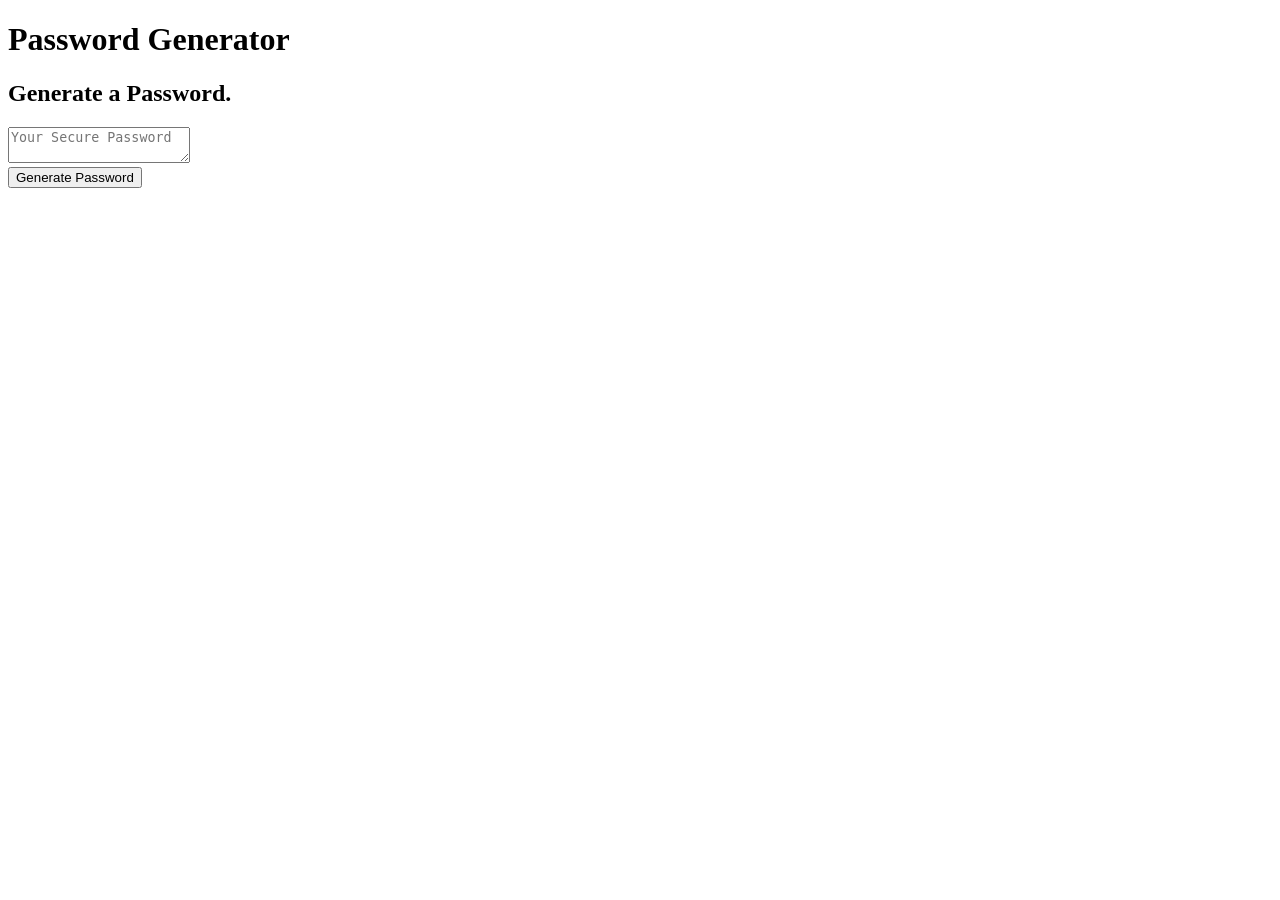
==== index.html @ 85176c8e "moved html file out of develop folder." ====
<!DOCTYPE html>
<html lang="en">
  <head>
    <meta charset="UTF-8" />
    <meta name="viewport" content="width=device-width, initial-scale=1.0" />
    <meta http-equiv="X-UA-Compatible" content="ie=edge" />
    <title>Password Generator</title>
    <link rel="stylesheet" href="style.css">
  </head>
  <body>
    <div class="wrapper">
      <header>
        <h1>Password Generator</h1>
      </header>
      <div class="card">
        <div class="card-header">
          <h2>Generate a Password.</h2>
        </div>
        <div class="card-body">
          <textarea
            readonly
            id="password"
            placeholder="Your Secure Password"
            aria-label="Generated Password"
          ></textarea>
        </div>
        <div class="card-footer">
          <button id="generate" class="btn">Generate Password</button>
        </div>
      </div>
    </div>
    <script src="script.js"></script>
  </body>
</html> <!--end of code-->
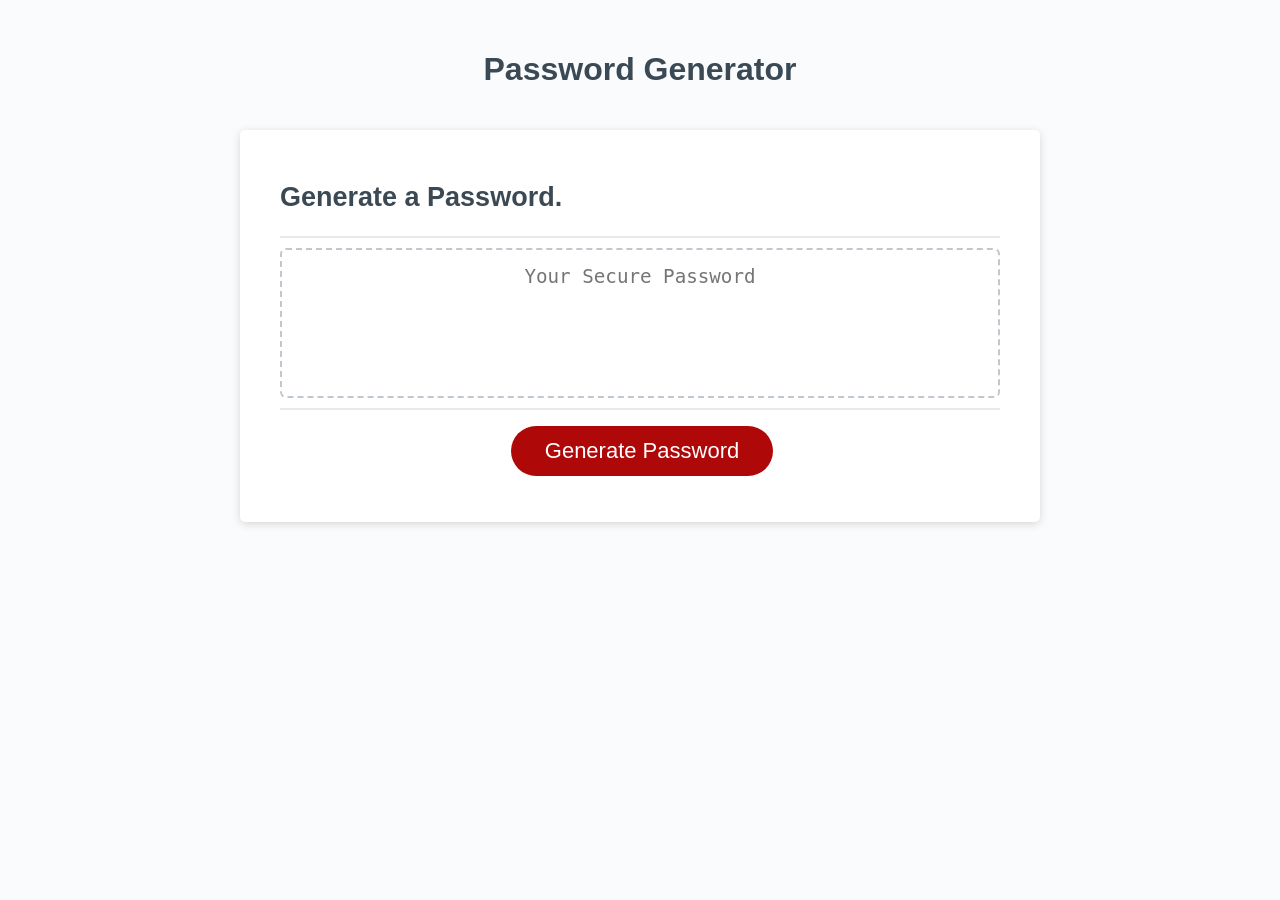
==== commit 40f3b925: "relinked the styles sheet." ====
--- a/index.html
+++ b/index.html
@@ -5,7 +5,7 @@
     <meta name="viewport" content="width=device-width, initial-scale=1.0" />
     <meta http-equiv="X-UA-Compatible" content="ie=edge" />
     <title>Password Generator</title>
-    <link rel="stylesheet" href="style.css">
+    <link rel="stylesheet" href="Develop/style.css">
   </head>
   <body>
     <div class="wrapper">
--- a/Develop/style.css
+++ b/Develop/style.css
@@ -0,0 +1,138 @@
+*,
+*::before,
+*::after {
+  box-sizing: border-box;
+}
+
+html,
+body,
+.wrapper {
+  height: 100%;
+  margin: 0;
+  padding: 0;
+}
+
+body {
+  font-family: sans-serif;
+  background-color: #f9fbfd;
+}
+
+.wrapper {
+  padding-top: 30px;
+  padding-left: 20px;
+  padding-right: 20px;
+}
+
+header {
+  text-align: center;
+  padding: 20px;
+  padding-top: 0px;
+  color: hsl(206, 17%, 28%);
+}
+
+.card {
+  background-color: hsl(0, 0%, 100%);
+  border-radius: 5px;
+  border-width: 1px;
+  box-shadow: rgba(0, 0, 0, 0.15) 0px 2px 8px 0px;
+  color: hsl(206, 17%, 28%);
+  font-size: 18px;
+  margin: 0 auto;
+  max-width: 800px;
+  padding: 30px 40px;
+}
+
+.card-header::after {
+  content: " ";
+  display: block;
+  width: 100%;
+  background: #e7e9eb;
+  height: 2px;
+}
+
+.card-body {
+  min-height: 100px;
+}
+
+.card-footer {
+  text-align: center;
+}
+
+.card-footer::before {
+  content: " ";
+  display: block;
+  width: 100%;
+  background: #e7e9eb;
+  height: 2px;
+}
+
+.card-footer::after {
+  content: " ";
+  display: block;
+  clear: both;
+}
+
+.btn {
+  border: none;
+  background-color: hsl(360, 91%, 36%);
+  border-radius: 25px;
+  box-shadow: rgba(0, 0, 0, 0.1) 0px 1px 6px 0px rgba(0, 0, 0, 0.2) 0px 1px 1px
+    0px;
+  color: hsl(0, 0%, 100%);
+  display: inline-block;
+  font-size: 22px;
+  line-height: 22px;
+  margin: 16px 16px 16px 20px;
+  padding: 14px 34px;
+  text-align: center;
+  cursor: pointer;
+}
+
+button[disabled] {
+  cursor: default;
+  background: #c0c7cf;
+}
+
+.float-right {
+  float: right;
+}
+
+#password {
+  -webkit-appearance: none;
+  -moz-appearance: none;
+  appearance: none;
+  border: none;
+  display: block;
+  width: 100%;
+  padding-top: 15px;
+  padding-left: 15px;
+  padding-right: 15px;
+  padding-bottom: 85px;
+  font-size: 1.2rem;
+  text-align: center;
+  margin-top: 10px;
+  margin-bottom: 10px;
+  border: 2px dashed #c0c7cf;
+  border-radius: 6px;
+  resize: none;
+  overflow: hidden;
+}
+
+@media (max-width: 690px) {
+  .btn {
+    font-size: 1rem;
+    margin: 16px 0px 0px 0px;
+    padding: 10px 15px;
+  }
+
+  #password {
+    font-size: 1rem;
+  }
+}
+
+@media (max-width: 500px) {
+  .btn {
+    font-size: 0.8rem;
+  }
+}
+ /* End of CSS
